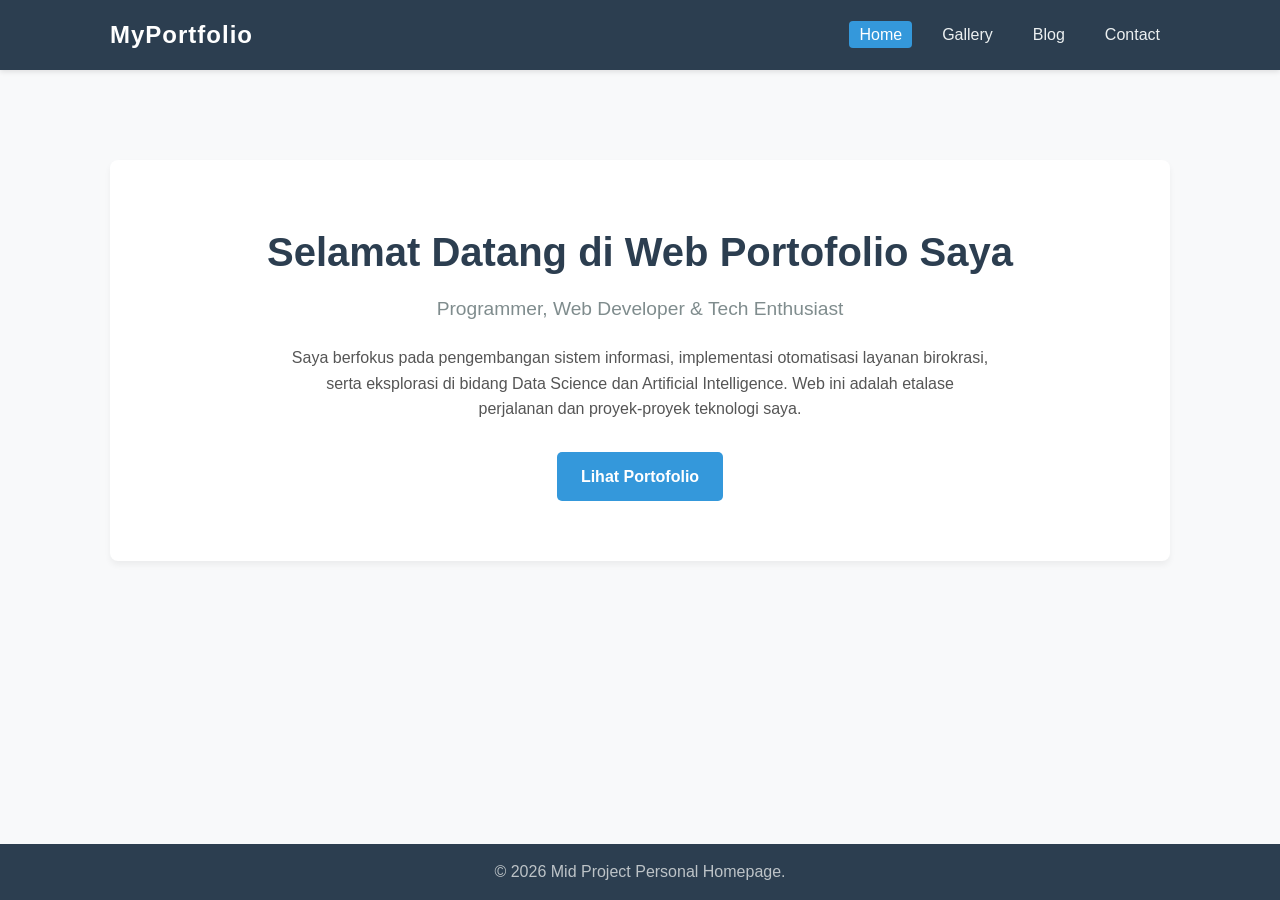
==== index.html @ 3d1a8696 "Upload file web project" ====
<!DOCTYPE html>
<html lang="id">
<head>
    <meta charset="UTF-8">
    <meta name="viewport" content="width=device-width, initial-scale=1.0">
    <title>Home | Web Portofolio</title>
    <link rel="stylesheet" href="style.css">
</head>
<body>
    <!-- Navigasi Utama -->
    <header>
        <nav>
            <div class="logo">MyPortfolio</div>
            <ul class="nav-links">
                <li><a href="index.html" class="active">Home</a></li>
                <li><a href="gallery.html">Gallery</a></li>
                <li><a href="blog.html">Blog</a></li>
                <li><a href="contact.html">Contact</a></li>
            </ul>
        </nav>
    </header>

    <!-- Konten Utama Halaman Home -->
    <main class="home-container">
        <section class="hero">
            <h1>Selamat Datang di Web Portofolio Saya</h1>
            <h2>Programmer, Web Developer & Tech Enthusiast</h2>
            <p>Saya berfokus pada pengembangan sistem informasi, implementasi otomatisasi layanan birokrasi, serta eksplorasi di bidang Data Science dan Artificial Intelligence. Web ini adalah etalase perjalanan dan proyek-proyek teknologi saya.</p>
            <a href="gallery.html" class="btn-primary">Lihat Portofolio</a>
        </section>
    </main>

    <!-- Footer -->
    <footer>
        <p>&copy; 2026 Mid Project Personal Homepage.</p>
    </footer>

    <script src="script.js"></script>
</body>
</html>
---- style.css ----
/* ==========================================================
   1. GLOBAL RESET & TYPOGRAPHY
   ========================================================== */
* {
    margin: 0;
    padding: 0;
    box-sizing: border-box;
    font-family: 'Segoe UI', Tahoma, Geneva, Verdana, sans-serif;
}

body {
    background-color: #f8f9fa;
    color: #333;
    line-height: 1.6;
    display: flex;
    flex-direction: column;
    min-height: 100vh; /* Memastikan footer selalu di bawah */
}

a {
    text-decoration: none;
    color: inherit;
}

/* ==========================================================
   2. HEADER & NAVIGATION
   ========================================================== */
header {
    background-color: #2c3e50;
    color: #fff;
    padding: 1rem 0;
    box-shadow: 0 2px 5px rgba(0,0,0,0.1);
}

nav {
    display: flex;
    justify-content: space-between;
    align-items: center;
    max-width: 1100px;
    margin: 0 auto;
    padding: 0 20px;
}

.logo {
    font-size: 1.5rem;
    font-weight: bold;
    letter-spacing: 1px;
}

.nav-links {
    list-style: none;
    display: flex;
    gap: 20px;
}

.nav-links a {
    color: #ecf0f1;
    font-weight: 500;
    padding: 5px 10px;
    border-radius: 4px;
    transition: background 0.3s;
}

.nav-links a:hover, 
.nav-links a.active {
    background-color: #3498db;
    color: #fff;
}

/* ==========================================================
   3. GENERAL LAYOUT & REUSABLE CLASSES
   ========================================================== */
main {
    flex: 1; /* Mendorong footer ke bawah */
    max-width: 1100px;
    margin: 40px auto;
    padding: 0 20px;
    width: 100%;
}

.page-header {
    text-align: center;
    margin-bottom: 40px;
}

.page-header h1 {
    color: #2c3e50;
    margin-bottom: 10px;
}

/* ==========================================================
   4. HOME PAGE (HERO SECTION)
   ========================================================== */
.hero {
    text-align: center;
    background-color: #fff;
    padding: 60px 40px;
    border-radius: 8px;
    box-shadow: 0 4px 6px rgba(0,0,0,0.05);
    margin-top: 50px;
}

.hero h1 {
    font-size: 2.5rem;
    color: #2c3e50;
    margin-bottom: 10px;
}

.hero h2 {
    font-size: 1.2rem;
    color: #7f8c8d;
    margin-bottom: 20px;
    font-weight: 400;
}

.hero p {
    max-width: 700px;
    margin: 0 auto 30px auto;
    color: #555;
}

.btn-primary {
    display: inline-block;
    background-color: #3498db;
    color: #fff;
    padding: 12px 24px;
    border-radius: 5px;
    font-weight: bold;
    transition: background 0.3s;
}

.btn-primary:hover {
    background-color: #2980b9;
}

/* ==========================================================
   5. GALLERY PAGE
   ========================================================== */
.image-grid {
    display: grid;
    /* CSS Grid pintar: Otomatis menyesuaikan jumlah kolom berdasarkan ukuran layar */
    grid-template-columns: repeat(auto-fit, minmax(250px, 1fr));
    gap: 20px;
}

.gallery-item {
    background: #fff;
    padding: 10px;
    border-radius: 8px;
    box-shadow: 0 2px 5px rgba(0,0,0,0.1);
    text-align: center;
    transition: transform 0.3s;
}

.gallery-item:hover {
    transform: translateY(-5px);
}

.gallery-item img {
    width: 100%;
    height: 200px;
    object-fit: cover;
    border-radius: 4px;
    margin-bottom: 10px;
    background-color: #e0e0e0; /* Warna cadangan jika gambar belum ada */
}

/* ==========================================================
   6. BLOG PAGE
   ========================================================== */
.blog-list {
    display: flex;
    flex-direction: column;
    gap: 25px;
}

.blog-post {
    background: #fff;
    padding: 25px;
    border-radius: 8px;
    box-shadow: 0 2px 5px rgba(0,0,0,0.05);
}

.blog-post h2 {
    color: #2c3e50;
    margin-bottom: 5px;
}

.post-meta {
    font-size: 0.85rem;
    color: #7f8c8d;
    margin-bottom: 15px;
}

.read-more {
    display: inline-block;
    margin-top: 15px;
    color: #3498db;
    font-weight: bold;
}

.read-more:hover {
    text-decoration: underline;
}

/* ==========================================================
   7. CONTACT PAGE
   ========================================================== */
.contact-wrapper {
    display: flex;
    gap: 40px;
    background: #fff;
    padding: 30px;
    border-radius: 8px;
    box-shadow: 0 2px 5px rgba(0,0,0,0.05);
}

.student-info {
    flex: 1;
    background-color: #ecf0f1;
    padding: 20px;
    border-radius: 8px;
}

.student-info h3, .contact-form-section h3 {
    color: #2c3e50;
    margin-bottom: 15px;
}

.student-info ul {
    list-style: none;
}

.student-info li {
    margin-bottom: 10px;
    border-bottom: 1px solid #bdc3c7;
    padding-bottom: 5px;
}

.contact-form-section {
    flex: 2;
}

.form-group {
    margin-bottom: 15px;
}

.form-group label {
    display: block;
    margin-bottom: 5px;
    font-weight: 500;
}

.form-group input, 
.form-group textarea {
    width: 100%;
    padding: 10px;
    border: 1px solid #ccc;
    border-radius: 4px;
    font-family: inherit;
}

.btn-submit {
    background-color: #2ecc71;
    color: white;
    border: none;
    padding: 12px 20px;
    border-radius: 4px;
    cursor: pointer;
    font-size: 1rem;
    font-weight: bold;
    transition: background 0.3s;
}

.btn-submit:hover {
    background-color: #27ae60;
}

/* ==========================================================
   8. FOOTER
   ========================================================== */
footer {
    background-color: #2c3e50;
    color: #bdc3c7;
    text-align: center;
    padding: 15px 0;
    margin-top: auto;
}

/* ==========================================================
   9. RESPONSIVE DESIGN (MOBILE)
   ========================================================== */
@media screen and (max-width: 768px) {
    nav {
        flex-direction: column;
        gap: 15px;
    }
    
    .contact-wrapper {
        flex-direction: column; /* Mengubah form dan data diri menjadi atas-bawah di HP */
    }
    
    .hero {
        padding: 40px 20px;
    }
}
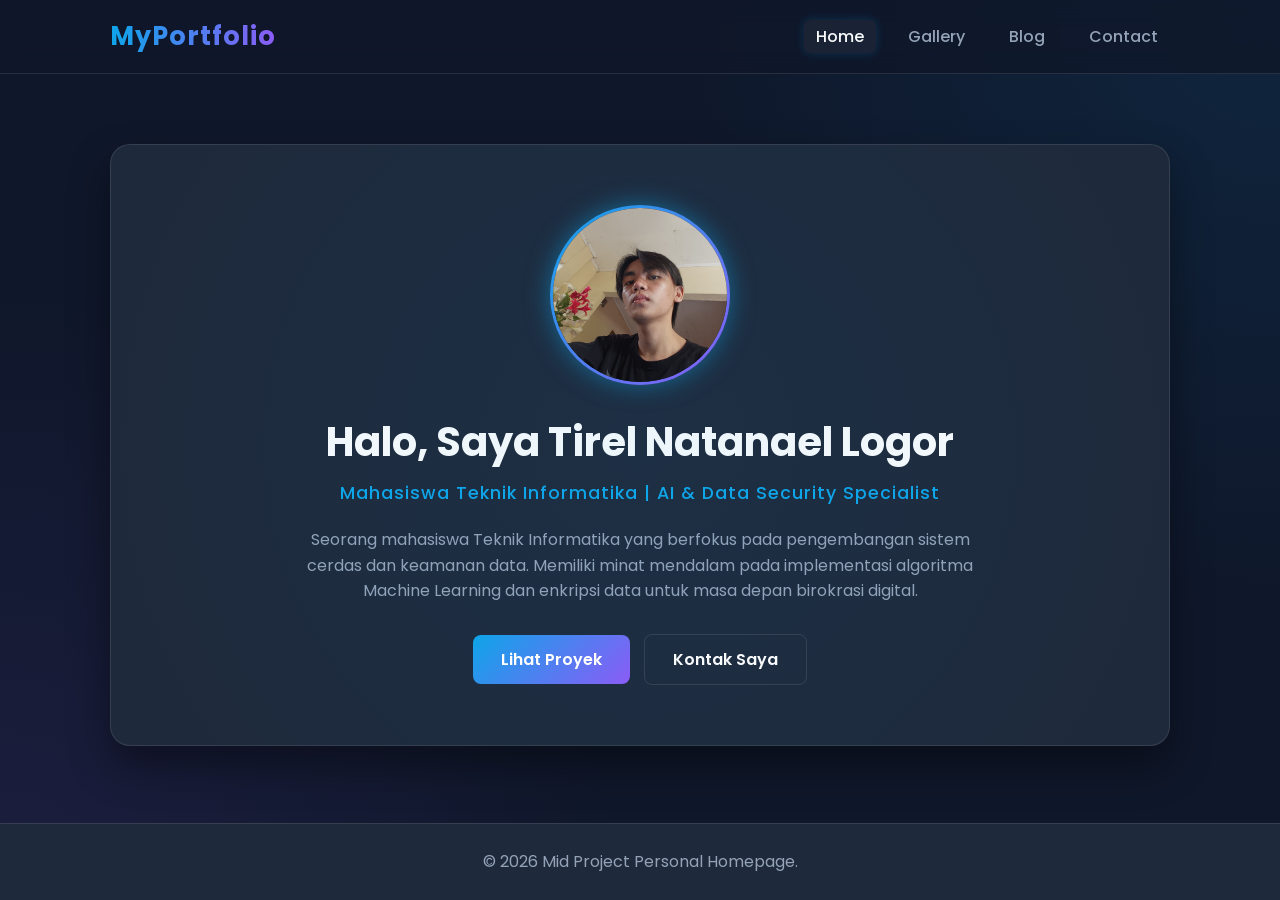
==== commit 04c3a95a: "Update halaman Contact dengan desain Cyber Dashboard bergaya Glassmorphism" ====
--- a/index.html
+++ b/index.html
@@ -4,6 +4,7 @@
     <meta charset="UTF-8">
     <meta name="viewport" content="width=device-width, initial-scale=1.0">
     <title>Home | Web Portofolio</title>
+    <link href="https://fonts.googleapis.com/css2?family=Poppins:wght@300;400;500;600;700&display=swap" rel="stylesheet">
     <link rel="stylesheet" href="style.css">
 </head>
 <body>
@@ -22,13 +23,19 @@
 
     <!-- Konten Utama Halaman Home -->
     <main class="home-container">
-        <section class="hero">
-            <h1>Selamat Datang di Web Portofolio Saya</h1>
-            <h2>Programmer, Web Developer & Tech Enthusiast</h2>
-            <p>Saya berfokus pada pengembangan sistem informasi, implementasi otomatisasi layanan birokrasi, serta eksplorasi di bidang Data Science dan Artificial Intelligence. Web ini adalah etalase perjalanan dan proyek-proyek teknologi saya.</p>
-            <a href="gallery.html" class="btn-primary">Lihat Portofolio</a>
-        </section>
-    </main>
+    <section class="hero">
+        <div class="profile-frame">
+            <img src="foto-profil.jpg" alt="Foto Profil Saya" class="profile-img">
+        </div>
+        <h1>Halo, Saya Tirel Natanael Logor</h1>
+        <h2>Mahasiswa Teknik Informatika | AI & Data Security Specialist</h2>
+        <p>Seorang mahasiswa Teknik Informatika yang berfokus pada pengembangan sistem cerdas dan keamanan data. Memiliki minat mendalam pada implementasi algoritma Machine Learning dan enkripsi data untuk masa depan birokrasi digital.</p>
+        <div class="hero-buttons">
+            <a href="gallery.html" class="btn-primary">Lihat Proyek</a>
+            <a href="contact.html" class="btn-secondary">Kontak Saya</a>
+        </div>
+    </section>
+</main>
 
     <!-- Footer -->
     <footer>
--- a/style.css
+++ b/style.css
@@ -1,20 +1,32 @@
 /* ==========================================================
-   1. GLOBAL RESET & TYPOGRAPHY
-   ========================================================== */
+   1. GLOBAL RESET, TYPOGRAPHY & VARIABLES (DARK THEME)
+   ========================================================== */
+:root {
+    --bg-dark: #0f172a;       /* Latar belakang utama (Dark Blue/Navy) */
+    --bg-card: #1e293b;       /* Latar belakang kotak (Lebih terang dikit) */
+    --primary: #0ea5e9;       /* Biru Cyan ala UI Modern */
+    --accent: #8b5cf6;        /* Ungu Neon untuk gradasi */
+    --text-main: #f8fafc;     /* Putih untuk teks utama */
+    --text-muted: #94a3b8;    /* Abu-abu untuk teks deskripsi */
+    --glass-border: rgba(255, 255, 255, 0.1);
+}
+
 * {
     margin: 0;
     padding: 0;
     box-sizing: border-box;
-    font-family: 'Segoe UI', Tahoma, Geneva, Verdana, sans-serif;
+    font-family: 'Poppins', sans-serif; /* Menggunakan font modern */
 }
 
 body {
-    background-color: #f8f9fa;
-    color: #333;
+    background-color: var(--bg-dark);
+    color: var(--text-main);
     line-height: 1.6;
     display: flex;
     flex-direction: column;
-    min-height: 100vh; /* Memastikan footer selalu di bawah */
+    min-height: 100vh;
+    background-image: radial-gradient(circle at top right, rgba(14, 165, 233, 0.1), transparent 40%),
+                      radial-gradient(circle at bottom left, rgba(139, 92, 246, 0.1), transparent 40%);
 }
 
 a {
@@ -23,13 +35,17 @@
 }
 
 /* ==========================================================
-   2. HEADER & NAVIGATION
+   2. HEADER & NAVIGATION (GLASSMORPHISM)
    ========================================================== */
 header {
-    background-color: #2c3e50;
-    color: #fff;
+    background: rgba(15, 23, 42, 0.8);
+    backdrop-filter: blur(12px); /* Efek kaca blur */
+    -webkit-backdrop-filter: blur(12px);
+    border-bottom: 1px solid var(--glass-border);
     padding: 1rem 0;
-    box-shadow: 0 2px 5px rgba(0,0,0,0.1);
+    position: sticky;
+    top: 0;
+    z-index: 100;
 }
 
 nav {
@@ -42,8 +58,11 @@
 }
 
 .logo {
-    font-size: 1.5rem;
-    font-weight: bold;
+    font-size: 1.6rem;
+    font-weight: 700;
+    background: linear-gradient(to right, var(--primary), var(--accent));
+    -webkit-background-clip: text;
+    -webkit-text-fill-color: transparent;
     letter-spacing: 1px;
 }
 
@@ -54,24 +73,25 @@
 }
 
 .nav-links a {
-    color: #ecf0f1;
+    color: var(--text-muted);
     font-weight: 500;
-    padding: 5px 10px;
-    border-radius: 4px;
-    transition: background 0.3s;
+    padding: 5px 12px;
+    border-radius: 6px;
+    transition: all 0.3s ease;
 }
 
 .nav-links a:hover, 
 .nav-links a.active {
-    background-color: #3498db;
-    color: #fff;
-}
-
-/* ==========================================================
-   3. GENERAL LAYOUT & REUSABLE CLASSES
+    color: var(--text-main);
+    background: rgba(255, 255, 255, 0.05);
+    box-shadow: 0 0 10px rgba(14, 165, 233, 0.2);
+}
+
+/* ==========================================================
+   3. GENERAL LAYOUT
    ========================================================== */
 main {
-    flex: 1; /* Mendorong footer ke bawah */
+    flex: 1; 
     max-width: 1100px;
     margin: 40px auto;
     padding: 0 20px;
@@ -84,8 +104,50 @@
 }
 
 .page-header h1 {
-    color: #2c3e50;
+    font-size: 2.5rem;
+    background: linear-gradient(to right, var(--text-main), var(--primary));
+    -webkit-background-clip: text;
+    -webkit-text-fill-color: transparent;
     margin-bottom: 10px;
+}
+
+.page-header p {
+    color: var(--text-muted);
+}
+
+/* Tombol Modern */
+.btn-primary {
+    display: inline-block;
+    background: linear-gradient(135deg, var(--primary), var(--accent));
+    color: #fff;
+    padding: 12px 28px;
+    border-radius: 8px;
+    font-weight: 600;
+    transition: transform 0.3s, box-shadow 0.3s;
+    border: none;
+}
+
+.btn-primary:hover {
+    transform: translateY(-3px);
+    box-shadow: 0 10px 20px rgba(14, 165, 233, 0.4);
+}
+
+.btn-secondary {
+    display: inline-block;
+    background: transparent;
+    color: var(--text-main);
+    padding: 12px 28px;
+    border-radius: 8px;
+    margin-left: 10px;
+    font-weight: 600;
+    border: 1px solid var(--glass-border);
+    transition: all 0.3s;
+}
+
+.btn-secondary:hover {
+    background: rgba(255, 255, 255, 0.05);
+    border-color: var(--primary);
+    box-shadow: 0 0 15px rgba(14, 165, 233, 0.2);
 }
 
 /* ==========================================================
@@ -93,214 +155,501 @@
    ========================================================== */
 .hero {
     text-align: center;
-    background-color: #fff;
+    background: var(--bg-card);
+    border: 1px solid var(--glass-border);
     padding: 60px 40px;
-    border-radius: 8px;
-    box-shadow: 0 4px 6px rgba(0,0,0,0.05);
-    margin-top: 50px;
+    border-radius: 20px;
+    box-shadow: 0 20px 40px rgba(0,0,0,0.4);
+    margin-top: 30px;
+    position: relative;
+    overflow: hidden;
+}
+
+/* Efek cahaya di belakang kartu Hero */
+.hero::before {
+    content: '';
+    position: absolute;
+    top: -50%; left: -50%; width: 200%; height: 200%;
+    background: radial-gradient(circle, rgba(14,165,233,0.05) 0%, transparent 50%);
+    pointer-events: none;
+}
+
+.profile-frame {
+    width: 180px;
+    height: 180px;
+    margin: 0 auto 25px auto;
+    border: 3px solid transparent;
+    background: linear-gradient(var(--bg-card), var(--bg-card)) padding-box, 
+                linear-gradient(135deg, var(--primary), var(--accent)) border-box;
+    border-radius: 50%;
+    overflow: hidden;
+    box-shadow: 0 0 25px rgba(14, 165, 233, 0.5);
+    position: relative;
+    z-index: 1;
+}
+
+.profile-img {
+    width: 100%;
+    height: 100%;
+    object-fit: cover;
 }
 
 .hero h1 {
     font-size: 2.5rem;
-    color: #2c3e50;
-    margin-bottom: 10px;
+    color: var(--text-main);
+    margin-bottom: 5px;
 }
 
 .hero h2 {
-    font-size: 1.2rem;
-    color: #7f8c8d;
+    font-size: 1.1rem;
+    color: var(--primary);
     margin-bottom: 20px;
-    font-weight: 400;
+    font-weight: 500;
+    letter-spacing: 1px;
 }
 
 .hero p {
     max-width: 700px;
     margin: 0 auto 30px auto;
-    color: #555;
-}
-
-.btn-primary {
-    display: inline-block;
-    background-color: #3498db;
-    color: #fff;
-    padding: 12px 24px;
-    border-radius: 5px;
-    font-weight: bold;
-    transition: background 0.3s;
-}
-
-.btn-primary:hover {
-    background-color: #2980b9;
-}
-
-/* ==========================================================
-   5. GALLERY PAGE
-   ========================================================== */
-.image-grid {
+    color: var(--text-muted);
+}
+
+.hero-buttons {
+    position: relative;
+    z-index: 1;
+}
+
+/* ==========================================================
+   5. GALLERY PAGE (BENTO BOX GRID)
+   ========================================================== */
+.bento-grid {
     display: grid;
-    /* CSS Grid pintar: Otomatis menyesuaikan jumlah kolom berdasarkan ukuran layar */
-    grid-template-columns: repeat(auto-fit, minmax(250px, 1fr));
+    grid-template-columns: 1fr; 
     gap: 20px;
-}
-
-.gallery-item {
-    background: #fff;
-    padding: 10px;
+    padding: 20px 0;
+}
+
+.bento-item {
+    position: relative;
+    border-radius: 16px;
+    overflow: hidden;
+    cursor: pointer;
+    height: 250px;
+    background: var(--bg-card);
+    border: 1px solid var(--glass-border);
+    transition: transform 0.4s cubic-bezier(0.175, 0.885, 0.32, 1.275), box-shadow 0.4s;
+}
+
+.bento-item:hover {
+    transform: translateY(-8px);
+    box-shadow: 0 15px 30px rgba(0,0,0,0.5), 0 0 15px rgba(14,165,233,0.3);
+    border-color: rgba(14,165,233,0.5);
+}
+
+.bento-item img {
+    width: 100%;
+    height: 100%;
+    object-fit: cover;
+    transition: transform 0.6s ease;
+    opacity: 0.8; /* Digelapkan sedikit agar nyambung dengan tema */
+}
+
+.bento-item:hover img {
+    transform: scale(1.1); 
+    opacity: 1;
+}
+
+.bento-overlay {
+    position: absolute;
+    bottom: 0; left: 0; right: 0;
+    background: linear-gradient(to top, rgba(15,23,42,1), rgba(15,23,42,0));
+    padding: 40px 20px 20px;
+    color: white;
+    transform: translateY(100%);
+    opacity: 0;
+    transition: all 0.4s ease;
+}
+
+.bento-item:hover .bento-overlay {
+    transform: translateY(0);
+    opacity: 1;
+}
+
+.bento-overlay h3 {
+    font-size: 1.3rem;
+    color: var(--primary);
+    margin-bottom: 5px;
+}
+
+.bento-overlay p {
+    font-size: 0.95rem;
+    color: var(--text-muted);
+}
+
+@media screen and (min-width: 768px) {
+    .bento-grid {
+        grid-template-columns: repeat(3, 1fr); 
+        grid-auto-rows: 250px;
+    }
+    .item-large { grid-column: span 2; grid-row: span 2; height: 100%; }
+    .item-wide { grid-column: span 2; grid-row: span 1; }
+}
+
+/* ==========================================================
+   6. LIGHTBOX MODAL
+   ========================================================== */
+.modal {
+    display: none; 
+    position: fixed; 
+    z-index: 9999;
+    padding-top: 60px;
+    left: 0; top: 0;
+    width: 100%; height: 100%;
+    background-color: rgba(15,23,42,0.95); 
+    backdrop-filter: blur(8px); 
+}
+
+.modal.tampil { display: block; }
+
+.modal-content {
+    margin: auto; display: block;
+    max-width: 80%; max-height: 80vh;
+    border-radius: 12px;
+    box-shadow: 0 0 30px rgba(14,165,233,0.3);
+    border: 1px solid var(--glass-border);
+    animation: zoomIn 0.4s;
+}
+
+@keyframes zoomIn {
+    from { transform: scale(0.8); opacity: 0; }
+    to { transform: scale(1); opacity: 1; }
+}
+
+.close-modal {
+    position: absolute; top: 20px; right: 40px;
+    color: var(--text-muted); font-size: 50px; font-weight: bold;
+    cursor: pointer; transition: 0.3s;
+}
+
+.close-modal:hover { color: #ef4444; }
+
+#caption {
+    margin: auto; display: block; width: 80%;
+    text-align: center; color: var(--primary);
+    padding: 15px 0; font-size: 1.3rem; font-weight: 500;
+}
+
+/* ==========================================================
+   7. BLOG PAGE
+   ========================================================== */
+.blog-list {
+    display: flex; flex-direction: column; gap: 30px;
+}
+
+.blog-card {
+    display: flex;
+    background: var(--bg-card);
+    border-radius: 16px;
+    overflow: hidden;
+    border: 1px solid var(--glass-border);
+    box-shadow: 0 10px 30px rgba(0,0,0,0.3);
+    transition: transform 0.3s, border-color 0.3s;
+}
+
+.blog-card:hover {
+    transform: translateY(-5px);
+    border-color: rgba(139, 92, 246, 0.5); /* Ungu Glow */
+}
+
+.blog-img {
+    width: 35%; object-fit: cover; opacity: 0.85; transition: 0.3s;
+}
+
+.blog-card:hover .blog-img { opacity: 1; }
+
+.blog-content {
+    padding: 30px; width: 65%;
+}
+
+.blog-content h2 {
+    color: var(--text-main); margin-bottom: 8px; font-size: 1.4rem;
+}
+
+.post-meta {
+    font-size: 0.85rem; color: var(--primary); margin-bottom: 15px;
+}
+
+.blog-content p { color: var(--text-muted); }
+
+.read-more {
+    display: inline-block; margin-top: 15px; color: var(--accent);
+    font-weight: 600; transition: 0.3s;
+}
+
+.read-more:hover { color: var(--primary); letter-spacing: 1px; }
+
+/* ==========================================================
+   8. CONTACT PAGE
+   ========================================================== */
+.contact-wrapper {
+    display: flex; gap: 40px; background: var(--bg-card);
+    padding: 40px; border-radius: 20px; border: 1px solid var(--glass-border);
+    box-shadow: 0 20px 40px rgba(0,0,0,0.4);
+}
+
+.student-info {
+    flex: 1; background: rgba(0,0,0,0.2); padding: 30px;
+    border-radius: 12px; border: 1px solid var(--glass-border);
+}
+
+.student-info h3, .contact-form-section h3 {
+    color: var(--text-main); margin-bottom: 20px;
+    border-bottom: 2px solid var(--primary); display: inline-block; padding-bottom: 5px;
+}
+
+.student-info ul { list-style: none; }
+
+.student-info li {
+    margin-bottom: 15px; padding-bottom: 10px;
+    border-bottom: 1px dashed rgba(255,255,255,0.1); color: var(--text-muted);
+}
+.student-info li strong { color: var(--primary); margin-right: 5px; }
+.student-info li:last-child { border-bottom: none; }
+
+.contact-form-section { flex: 2; }
+
+.form-group { margin-bottom: 20px; }
+
+.form-group label {
+    display: block; margin-bottom: 8px; font-weight: 500; color: var(--text-muted);
+}
+
+.form-group input, .form-group textarea {
+    width: 100%; padding: 14px;
+    background: var(--bg-dark); color: var(--text-main);
+    border: 1px solid var(--glass-border); border-radius: 8px;
+    font-family: inherit; transition: all 0.3s;
+}
+
+.form-group input:focus, .form-group textarea:focus {
+    border-color: var(--primary); outline: none;
+    box-shadow: 0 0 15px rgba(14,165,233,0.2);
+}
+
+.btn-submit {
+    background: linear-gradient(135deg, var(--primary), var(--accent));
+    color: white; border: none; padding: 14px 30px;
+    border-radius: 8px; cursor: pointer; font-size: 1rem;
+    font-weight: 600; width: 100%; transition: 0.3s;
+}
+
+.btn-submit:hover {
+    box-shadow: 0 10px 20px rgba(139, 92, 246, 0.4); transform: translateY(-2px);
+}
+
+/* ==========================================================
+   9. FOOTER
+   ========================================================== */
+footer {
+    background: var(--bg-card); border-top: 1px solid var(--glass-border);
+    color: var(--text-muted); text-align: center; padding: 25px 0; margin-top: auto;
+}
+
+/* ==========================================================
+   10. RESPONSIVE DESIGN (MOBILE FIXES)
+   ========================================================== */
+@media screen and (max-width: 768px) {
+    nav { flex-direction: column; gap: 15px; }
+    .hero { padding: 40px 20px; }
+    .blog-card { flex-direction: column; }
+    .blog-img { width: 100%; height: 200px; }
+    .blog-content { width: 100%; }
+    .contact-wrapper { flex-direction: column; padding: 20px; }
+    .hero-buttons a { display: block; margin: 10px 0 0 0; width: 100%; text-align: center; }
+}
+
+/* ==========================================================
+   CONTACT PAGE: CYBER DASHBOARD STYLE
+   ========================================================== */
+
+.contact-grid {
+    display: grid;
+    grid-template-columns: 1fr 2fr;
+    gap: 30px;
+    align-items: start;
+}
+
+/* KARTU PROFIL (ID CARD) */
+.profile-card {
+    background: rgba(30, 41, 59, 0.7);
+    border: 1px solid rgba(14, 165, 233, 0.3);
+    border-radius: 20px;
+    padding: 30px;
+    backdrop-filter: blur(10px);
+    position: relative;
+    overflow: hidden;
+}
+
+.card-header {
+    display: flex;
+    align-items: center;
+    gap: 10px;
+    font-size: 0.75rem;
+    color: var(--primary);
+    text-transform: uppercase;
+    letter-spacing: 2px;
+    margin-bottom: 25px;
+}
+
+.status-dot {
+    width: 8px;
+    height: 8px;
+    background-color: #22c55e;
+    border-radius: 50%;
+    box-shadow: 0 0 10px #22c55e;
+    animation: pulse 2s infinite;
+}
+
+@keyframes pulse {
+    0% { opacity: 1; }
+    50% { opacity: 0.4; }
+    100% { opacity: 1; }
+}
+
+.mini-profile {
+    width: 70px;
+    height: 70px;
+    border-radius: 12px;
+    border: 2px solid var(--primary);
+    margin-bottom: 15px;
+}
+
+.profile-titles h3 {
+    font-size: 1.2rem;
+    color: var(--text-main);
+}
+
+.profile-titles p {
+    font-size: 0.85rem;
+    color: var(--primary);
+}
+
+.profile-details {
+    margin: 25px 0;
+}
+
+.detail-item {
+    display: flex;
+    justify-content: space-between;
+    padding: 8px 0;
+    border-bottom: 1px solid rgba(255,255,255,0.05);
+}
+
+.detail-item .label {
+    font-size: 0.8rem;
+    color: var(--text-muted);
+}
+
+.detail-item .value {
+    font-size: 0.85rem;
+    font-weight: 500;
+}
+
+.social-links p {
+    font-size: 0.8rem;
+    color: var(--text-muted);
+    margin-bottom: 10px;
+}
+
+.link-icons {
+    display: flex;
+    gap: 15px;
+    font-size: 1.5rem;
+}
+
+/* FORM STYLE (TERMINAL LOOK) */
+.form-container {
+    background: rgba(15, 23, 42, 0.5);
+    border: 1px solid rgba(255,255,255,0.05);
+    border-radius: 20px;
+    padding: 40px;
+}
+
+.form-header h3 {
+    margin-bottom: 30px;
+    color: var(--text-main);
+    font-size: 1.5rem;
+}
+
+/* Floating Label Animation */
+.input-wrapper {
+    position: relative;
+    margin-bottom: 30px;
+}
+
+.input-wrapper input, 
+.input-wrapper textarea {
+    width: 100%;
+    padding: 15px;
+    background: rgba(0,0,0,0.2);
+    border: 1px solid rgba(255,255,255,0.1);
     border-radius: 8px;
-    box-shadow: 0 2px 5px rgba(0,0,0,0.1);
-    text-align: center;
-    transition: transform 0.3s;
-}
-
-.gallery-item:hover {
-    transform: translateY(-5px);
-}
-
-.gallery-item img {
+    color: white;
+    font-size: 1rem;
+    transition: 0.3s;
+}
+
+.input-wrapper label {
+    position: absolute;
+    left: 15px;
+    top: 15px;
+    color: var(--text-muted);
+    transition: 0.3s;
+    pointer-events: none;
+}
+
+/* Efek saat input diisi atau fokus */
+.input-wrapper input:focus, 
+.input-wrapper textarea:focus,
+.input-wrapper input:not(:placeholder-shown),
+.input-wrapper textarea:not(:placeholder-shown) {
+    border-color: var(--primary);
+    background: rgba(14, 165, 233, 0.05);
+}
+
+.input-wrapper input:focus + label,
+.input-wrapper textarea:focus + label,
+.input-wrapper input:not(:placeholder-shown) + label,
+.input-wrapper textarea:not(:placeholder-shown) + label {
+    top: -25px;
+    left: 5px;
+    font-size: 0.8rem;
+    color: var(--primary);
+}
+
+.btn-glitch {
     width: 100%;
-    height: 200px;
-    object-fit: cover;
-    border-radius: 4px;
-    margin-bottom: 10px;
-    background-color: #e0e0e0; /* Warna cadangan jika gambar belum ada */
-}
-
-/* ==========================================================
-   6. BLOG PAGE
-   ========================================================== */
-.blog-list {
-    display: flex;
-    flex-direction: column;
-    gap: 25px;
-}
-
-.blog-post {
-    background: #fff;
-    padding: 25px;
+    padding: 15px;
+    background: linear-gradient(90deg, var(--primary), var(--accent));
+    border: none;
     border-radius: 8px;
-    box-shadow: 0 2px 5px rgba(0,0,0,0.05);
-}
-
-.blog-post h2 {
-    color: #2c3e50;
-    margin-bottom: 5px;
-}
-
-.post-meta {
-    font-size: 0.85rem;
-    color: #7f8c8d;
-    margin-bottom: 15px;
-}
-
-.read-more {
-    display: inline-block;
-    margin-top: 15px;
-    color: #3498db;
-    font-weight: bold;
-}
-
-.read-more:hover {
-    text-decoration: underline;
-}
-
-/* ==========================================================
-   7. CONTACT PAGE
-   ========================================================== */
-.contact-wrapper {
-    display: flex;
-    gap: 40px;
-    background: #fff;
-    padding: 30px;
-    border-radius: 8px;
-    box-shadow: 0 2px 5px rgba(0,0,0,0.05);
-}
-
-.student-info {
-    flex: 1;
-    background-color: #ecf0f1;
-    padding: 20px;
-    border-radius: 8px;
-}
-
-.student-info h3, .contact-form-section h3 {
-    color: #2c3e50;
-    margin-bottom: 15px;
-}
-
-.student-info ul {
-    list-style: none;
-}
-
-.student-info li {
-    margin-bottom: 10px;
-    border-bottom: 1px solid #bdc3c7;
-    padding-bottom: 5px;
-}
-
-.contact-form-section {
-    flex: 2;
-}
-
-.form-group {
-    margin-bottom: 15px;
-}
-
-.form-group label {
-    display: block;
-    margin-bottom: 5px;
-    font-weight: 500;
-}
-
-.form-group input, 
-.form-group textarea {
-    width: 100%;
-    padding: 10px;
-    border: 1px solid #ccc;
-    border-radius: 4px;
-    font-family: inherit;
-}
-
-.btn-submit {
-    background-color: #2ecc71;
     color: white;
-    border: none;
-    padding: 12px 20px;
-    border-radius: 4px;
+    font-weight: 700;
     cursor: pointer;
-    font-size: 1rem;
-    font-weight: bold;
-    transition: background 0.3s;
-}
-
-.btn-submit:hover {
-    background-color: #27ae60;
-}
-
-/* ==========================================================
-   8. FOOTER
-   ========================================================== */
-footer {
-    background-color: #2c3e50;
-    color: #bdc3c7;
-    text-align: center;
-    padding: 15px 0;
-    margin-top: auto;
-}
-
-/* ==========================================================
-   9. RESPONSIVE DESIGN (MOBILE)
-   ========================================================== */
+    display: flex;
+    justify-content: center;
+    gap: 10px;
+    transition: 0.3s;
+}
+
+.btn-glitch:hover {
+    box-shadow: 0 0 20px rgba(14, 165, 233, 0.4);
+    letter-spacing: 2px;
+}
+
+/* Responsif untuk Mobile */
 @media screen and (max-width: 768px) {
-    nav {
-        flex-direction: column;
-        gap: 15px;
-    }
-    
-    .contact-wrapper {
-        flex-direction: column; /* Mengubah form dan data diri menjadi atas-bawah di HP */
-    }
-    
-    .hero {
-        padding: 40px 20px;
+    .contact-grid {
+        grid-template-columns: 1fr;
     }
 }
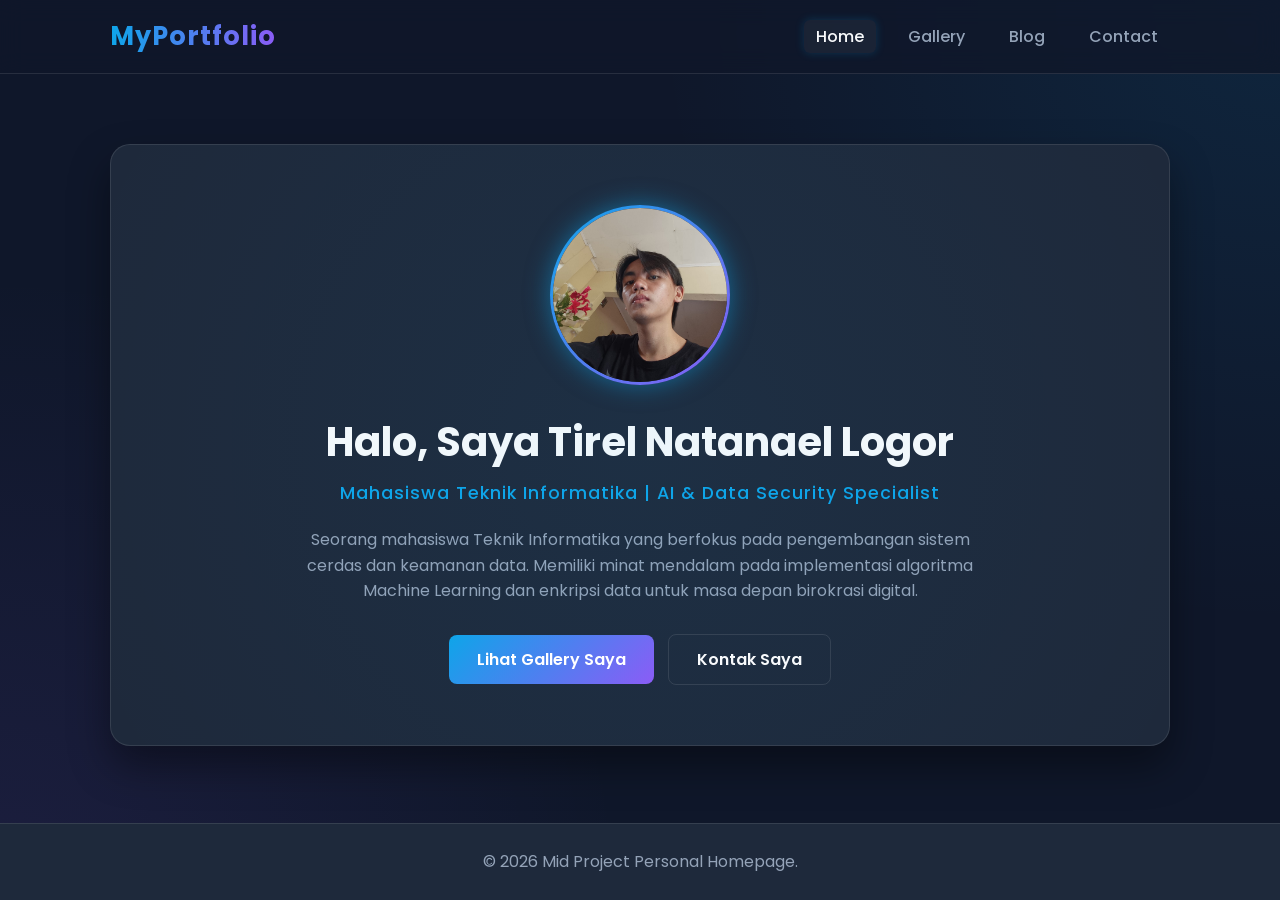
==== commit dd30c8ff: "Update halaman blog dengan link ke artikel full materi" ====
--- a/index.html
+++ b/index.html
@@ -31,7 +31,7 @@
         <h2>Mahasiswa Teknik Informatika | AI & Data Security Specialist</h2>
         <p>Seorang mahasiswa Teknik Informatika yang berfokus pada pengembangan sistem cerdas dan keamanan data. Memiliki minat mendalam pada implementasi algoritma Machine Learning dan enkripsi data untuk masa depan birokrasi digital.</p>
         <div class="hero-buttons">
-            <a href="gallery.html" class="btn-primary">Lihat Proyek</a>
+            <a href="gallery.html" class="btn-primary">Lihat Gallery Saya</a>
             <a href="contact.html" class="btn-secondary">Kontak Saya</a>
         </div>
     </section>
